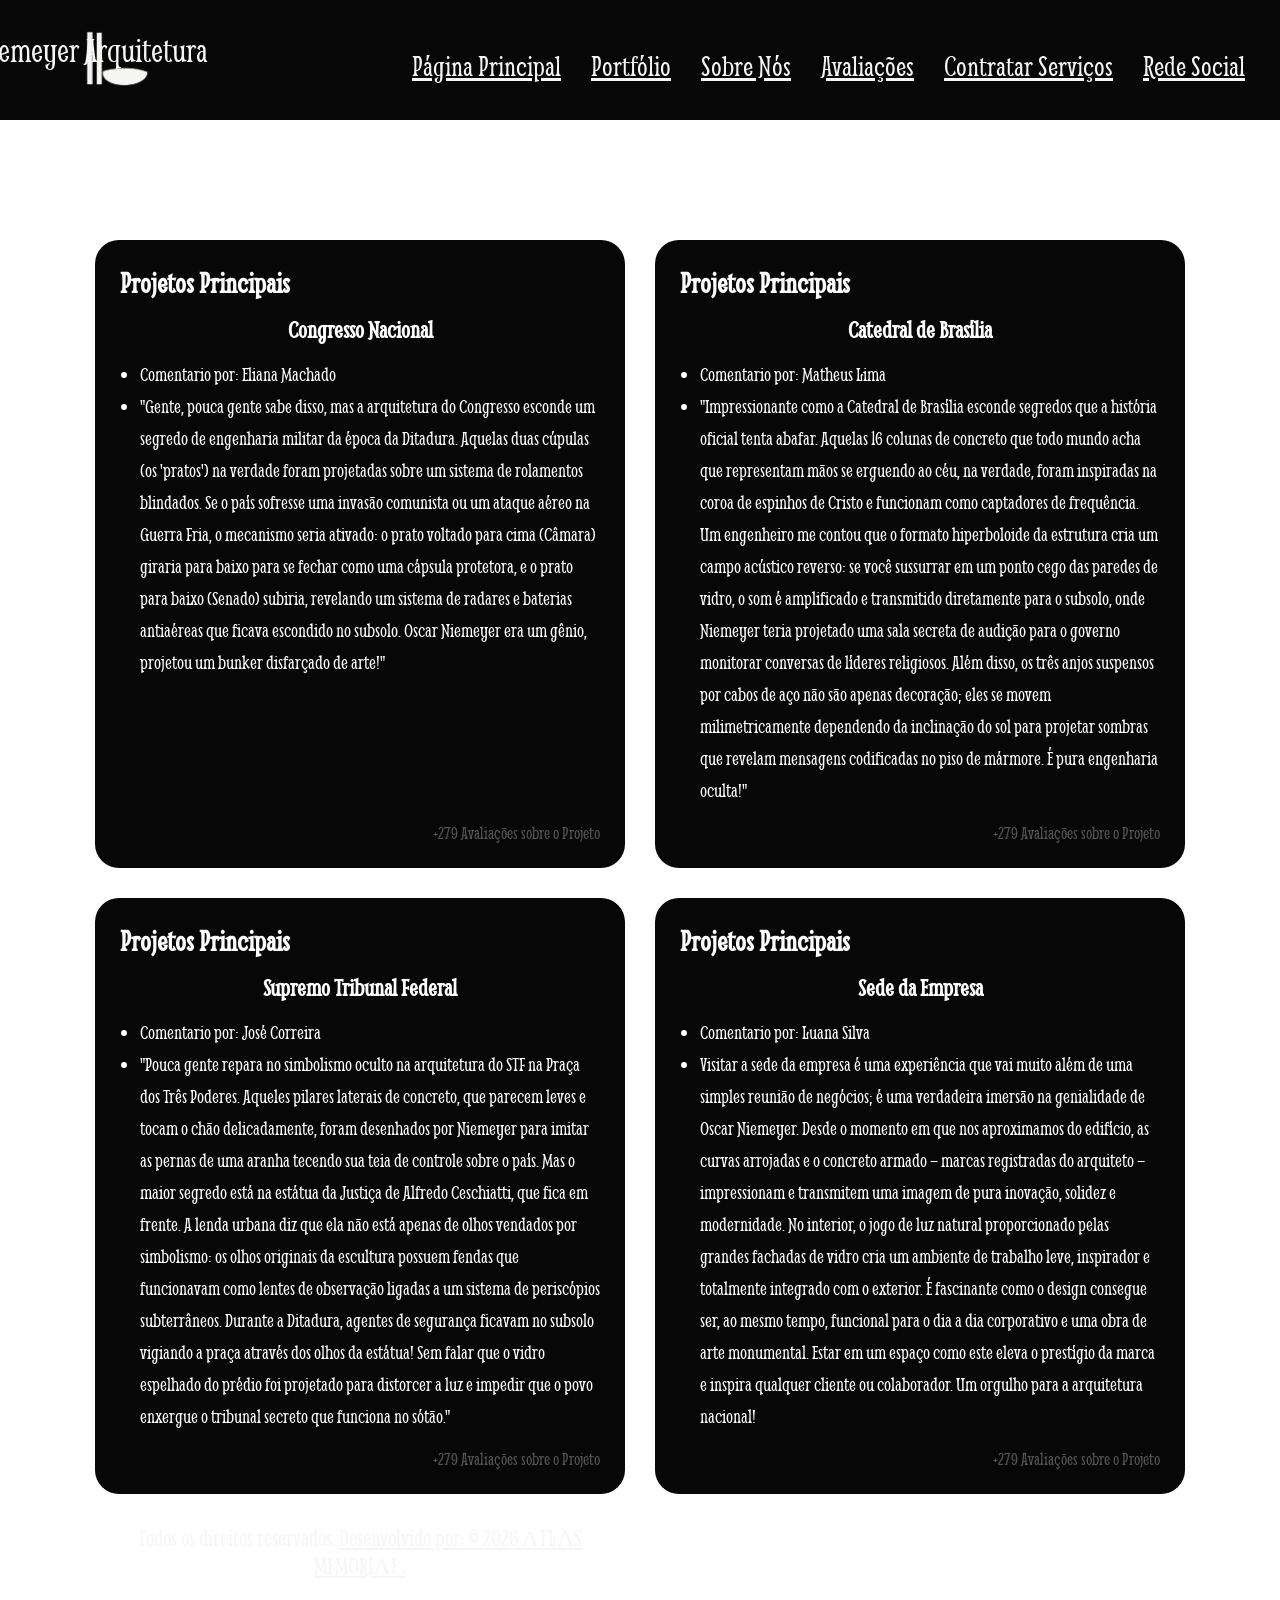
==== avaliacoes.html @ 58ad9a99 "Change 'Projetos' to 'Avaliações sobre o Projeto'" ====
<!DOCTYPE html>
<html lang="PT-BR">
    <head>
        <meta charset="UTF-8">
        <meta name="viewport" content="width=device-width, initial-scale=1.0">
        <title>Portifólio Niemeyer</title>
            <link  rel="icon" href="trabalhooscar/favicons/icon branco.png">
            <link rel="stylesheet" href="css/estilo.css">
                <link rel="stylesheet" href="css/style.css">


    </head>

    <body>
        <div class="navegacao">
                 <header>
                <img class="logo" src="trabalhooscar/img/logosatlasoscar/Logo Oscar Niemeyer Arquitetura.png" alt="Logo de Oscar Niemeyer">
                 <p class="escrita">Oscar Niemeyer Arquitetura</p>
                    <nav id="a">
                        <a href="index.html">Página Principal</a>
                        <a href="portifolio.html">Portfólio</a>
                        <a href="paginabiografia.html">Sobre Nós</a>
                        <a href="avaliacoes.html">Avaliações</a>
                        <a href="formulário.html">Contratar Serviços</a>
                        <a href="rede.html">Rede Social</a>
                    </nav>
            </header>

           <section class="projects-section">
        <div class="projects-grid">
            
            <div class="project-card">
                <div class="card-header">
                    <h2 class="card-title">Projetos Principais</h2>
                </div>
                <h3 class="card-subtitle">Congresso Nacional</h3>
                <div class="card-body">

                    <ul class="info-list">
                        <li>    Comentario por: Eliana Machado</li>
                        <li>"Gente, pouca gente sabe disso, mas a arquitetura do Congresso esconde um segredo de engenharia militar da época da Ditadura. Aquelas duas cúpulas (os 'pratos') na verdade foram projetadas sobre um sistema de rolamentos blindados. Se o país sofresse uma invasão comunista ou um ataque aéreo na Guerra Fria, o mecanismo seria ativado: o prato voltado para cima (Câmara) giraria para baixo para se fechar como uma cápsula protetora, e o prato para baixo (Senado) subiria, revelando um sistema de radares e baterias antiaéreas que ficava escondido no subsolo. Oscar Niemeyer era um gênio, projetou um bunker disfarçado de arte!"</li>
                    </ul>
                </div>
                <div class="projects-count">+279 Avaliações sobre o Projeto</div>
            </div>

            <div class="project-card">
                <div class="card-header">
                    <h2 class="card-title">Projetos Principais</h2>
                </div>
                <h3 class="card-subtitle">Catedral de Brasília</h3>
                <div class="card-body">
                    <ul class="info-list">
                        <li>   Comentario por: Matheus Lima</li>
                        <li>"Impressionante como a Catedral de Brasília esconde segredos que a história oficial tenta abafar. Aquelas 16 colunas de concreto que todo mundo acha que representam mãos se erguendo ao céu, na verdade, foram inspiradas na coroa de espinhos de Cristo e funcionam como captadores de frequência. Um engenheiro me contou que o formato hiperboloide da estrutura cria um campo acústico reverso: se você sussurrar em um ponto cego das paredes de vidro, o som é amplificado e transmitido diretamente para o subsolo, onde Niemeyer teria projetado uma sala secreta de audição para o governo monitorar conversas de líderes religiosos. Além disso, os três anjos suspensos por cabos de aço não são apenas decoração; eles se movem milimetricamente dependendo da inclinação do sol para projetar sombras que revelam mensagens codificadas no piso de mármore. É pura engenharia oculta!"</li>
                    </ul>
                </div>
                 <div class="projects-count">+279 Avaliações sobre o Projeto</div>
            </div>

            <div class="project-card">
                <div class="card-header">
                    <h2 class="card-title">Projetos Principais</h2>
                </div>
                <h3 class="card-subtitle">Supremo Tribunal Federal</h3>
                <div class="card-body">
                    <ul class="info-list">
                        <li>  Comentario por: José Correira</li>
                        <li>"Pouca gente repara no simbolismo oculto na arquitetura do STF na Praça dos Três Poderes. Aqueles pilares laterais de concreto, que parecem leves e tocam o chão delicadamente, foram desenhados por Niemeyer para imitar as pernas de uma aranha tecendo sua teia de controle sobre o país. Mas o maior segredo está na estátua da Justiça de Alfredo Ceschiatti, que fica em frente. A lenda urbana diz que ela não está apenas de olhos vendados por simbolismo: os olhos originais da escultura possuem fendas que funcionavam como lentes de observação ligadas a um sistema de periscópios subterrâneos. Durante a Ditadura, agentes de segurança ficavam no subsolo vigiando a praça através dos olhos da estátua! Sem falar que o vidro espelhado do prédio foi projetado para distorcer a luz e impedir que o povo enxergue o tribunal secreto que funciona no sótão."</li>
                    </ul>
                </div>
                  <div class="projects-count">+279 Avaliações sobre o Projeto</div>
            </div>

            <div class="project-card">
                <div class="card-header">
                    <h2 class="card-title">Projetos Principais</h2>
                </div>
                <h3 class="card-subtitle">Sede da Empresa</h3>
                <div class="card-body">
                    <ul class="info-list">
                        <li> Comentario por: Luana Silva</li>
                        <li>Visitar a sede da empresa é uma experiência que vai muito além de uma simples reunião de negócios; é uma verdadeira imersão na genialidade de Oscar Niemeyer. Desde o momento em que nos aproximamos do edifício, as curvas arrojadas e o concreto armado — marcas registradas do arquiteto — impressionam e transmitem uma imagem de pura inovação, solidez e modernidade. No interior, o jogo de luz natural proporcionado pelas grandes fachadas de vidro cria um ambiente de trabalho leve, inspirador e totalmente integrado com o exterior. É fascinante como o design consegue ser, ao mesmo tempo, funcional para o dia a dia corporativo e uma obra de arte monumental. Estar em um espaço como este eleva o prestígio da marca e inspira qualquer cliente ou colaborador. Um orgulho para a arquitetura nacional!</li>
                    </ul>
                </div>
                 <div class="projects-count">+279 Avaliações sobre o Projeto</div>
            </div>

            

            <footer> Todos os direitos reservados.  <a href="https://5thauany.github.io/AtlasMemoriae/"> Desenvolvido por: ©  2026 ΛTLΛS MEMORIΛE . </a> </footer>
        </div>
    </body>
---- css/estilo.css ----
@import url('https://fonts.googleapis.com/css2?family=Smythe&display=swap');

:root {
    --preto: #070708;
    --branco: #F5F5F3;
    --espaco-lateral: 75px;
    --borda-radius: 20px;
}


body {
    margin: 0;
    padding-top: 125px;
    color: var(--branco);
    font-family: 'Smythe', cursive;
    font-style: normal;
    font-size: x-large;

    background-image:
        linear-gradient(rgba(0, 0, 0, 0.5)),
        url("../trabalhooscar/img/foto\ de\ fundo.jpg");
    background-repeat: no-repeat;
    background-attachment: fixed;
    background-size: cover;
    margin: 75px;
}

body#rede {
    background-image: url("trabalhooscar/img/redessociais/insta\ fake.jpeg");
    background-repeat: no-repeat;
    background-attachment: fixed;
    background-size: cover;
}

a:link,
a:visited {
    color: var(--branco);
    text-decoration: underline;
}

nav {
    display: block;
}


header {
    background-color: var(--preto);
    height: 120px;
    width: 100%;

    position: fixed;
    top: 0;
    left: 0;

    display: flex;
    justify-content: space-between;
    align-items: center;
}

.logo {
    width: 80px;
    margin-left: var(--espaco-lateral);
}

#a {
    display: flex;
    gap: 30px;
    font-size: 30px;
    padding-right: 35px;
    margin-bottom: -10px;
}

.escrita {
    font-size: 35px;
    font-weight: 100;
    text-align: justify;
}


p.escrita,ul.escrita {
    margin-left: -300px;
    margin-bottom: 20px;
}
p.escrita{
        margin-left: -450px;
}


p {
    font-size: 35px;
    font-weight: 100;
    text-align: justify;
}

h1 {
    font-size: 100px;
    text-align: left;
    padding: 10px 15px 10px 20px;
    width: fit-content;
}

h2 {
    font-size: 75px;
    text-align: left;
}

h3 {
    font-size: 50px;
    text-align: left;
}



.projetos,
.obra,
.titulo-secao,
.titulo-bio {
    border-bottom: 3px solid white;
    border-radius: 10px;
}

.projetos-port {
    max-width: 730px;
    margin-left: var(--espaco-lateral);
    margin-top: 65px;
    margin-bottom: -90px;
}

.projetos {
    font-weight: 200;
    max-width: fit-content;
    padding: 10px 15px 10px 20px;
    margin-left: 85px;
    margin-top: 100px;
    margin-bottom: 40px;
    white-space: nowrap;
}

.obra {
    font-weight: 200;
    max-width: fit-content;
    padding: 10px 15px 10px 20px;
    margin-left: 85px;
    margin-top: 20px;
    margin-bottom: 40px;
    white-space: nowrap;
}

#inter,
#outras {
    max-width: fit-content;
}

#inter {
    margin-top: 80px;
}

.titulo-secao {
    font-size: 50px;
    font-weight: 200;
    margin-left: var(--espaco-lateral);
    margin-bottom: 25px;
    max-width: fit-content;
    padding-bottom: 5px;
}

.titulo-bio {
    margin-left: var(--espaco-lateral);
}



.container-flex {
    display: flex;
    gap: 100px;
    margin-left: var(--espaco-lateral);
    margin-right: 30px;
    align-items: center;
    margin-bottom: 80px;
}

.secao-conteudo {
    margin-top: 40px;
    margin-bottom: 60px;
}



.img-port-bio {
    width: 500px;
    height: 550px;
    object-fit: cover;
    border-radius: 10px;
}



.descricao {
    height: 400px;

    display: flex;
    align-items: center;

    box-sizing: border-box;
    padding: 25px;

    color: var(--branco);
    background-color: var(--preto);

    text-align: justify;

    border-radius: var(--borda-radius);

    overflow-y: auto;
}

#historia {
    width: 90%;
    margin-left: var(--espaco-lateral);
    margin-top: 65px;
    font-size: 50px;
}



.alinhamento-biografia {
    gap: 40px;
    align-items: stretch !important;
}

.alinhamento-biografia .img-port-bio {
    flex: 1;
    width: 100%;
    height: 450px;
    border-radius: var(--borda-radius);
    margin-bottom: 0;
}

.alinhamento-biografia .descricao,
.alinhamento-biografia .descricao-lista {
    flex: 1;

    display: flex;
    flex-direction: column;
    justify-content: center;

    background-color: var(--preto);
    border-radius: var(--borda-radius);

    padding: 40px;
    margin: 0;

    overflow-y: auto;
}

.alinhamento-biografia .descricao {
    font-size: 30px;
}

.alinhamento-biografia .descricao-lista {
    font-size: 28px;
}



#lista-areas {
    list-style-type: disc;
    padding-left: 20px;
    margin: 0;
}

#lista-areas li {
    margin-left: 30px;
    margin-bottom: 25px;
    text-align: justify;
    line-height: 1.3;
}

#lista-areas li:last-child {
    margin-bottom: 0;
}



#tabela {
    margin-top: 70px;
    margin-left: var(--espaco-lateral);
    margin-right: var(--espaco-lateral);

    background-color: var(--preto);

    border-radius: 15px;

    padding: 20px;
    box-sizing: border-box;
}

.container-tabelas-flex {
    display: flex;
    flex-wrap: wrap;
    gap: 40px;

    margin-top: 50px;
    margin-left: var(--espaco-lateral);
    margin-right: var(--espaco-lateral);
}

table {
    width: 100%;
    border-collapse: collapse;
}

th {
    background-color: #000000;
    padding: 4px 8px;
    font-size: 30px;
    margin-bottom: 100px;
    border-bottom: 1px solid #ddd;
}

td {
    border-bottom: 1px solid #ddd;
    padding: 5px 10px;
    text-align: left;
    font-size: 22px;
    line-height: 1.2;
}

.currículo-biografia {
    margin-top: 20px;
}

table td:first-child, 
table th:first-child {
    border-right: 1px solid rgba(245, 245, 243, 0.3);
    padding: -30px;
}




#congresso,
#catedral,
#onu,
#stf,
#jk {
    font-size: 30px;
}


.lista-quadrados{

    border: var(--preto) 5px solid;
    background-color: var(--preto);
}

footer{
    text-align:center;
}
---- css/style.css ----
* {
    margin: 0;
    padding: 0;
    box-sizing: border-box;}

.projects-section {
    display: flex;
    justify-content: center;
    align-items: center;
    padding: 40px 20px;
}

header {
    background-color: #070708;

    position: fixed;
    top: 0;
    left: 0;

    width: 100%;
    height: 120px;
    display: flex;
    justify-content: space-between;
    align-items: center;
}

.projects-grid {
    display: grid;
    grid-template-columns: repeat(2, 1fr);
    gap: 30px;
    max-width: 1100px;
    width: 100%;
}

.project-card {
    background-color: #070708;
    border-radius: 24px; 
    padding: 25px;
    display: flex;
    flex-direction: column;
}


.card-header {
    display: flex;
    align-items: center;
    gap: 12px;
    margin-bottom: 15px;
}

.card-icon {
    width: 45px;
    height: 45px;
    border-radius: 50%;
    display: flex;
    align-items: center;
    justify-content: center;
    font-size: 12px;
    font-weight: bold;
}

.card-title {
    color: #ffffff;
    font-size: 30px;
    font-weight: 700;
}

.card-subtitle {
    text-align: center;
    color: #ffffff;
    font-size: 25px;
    font-weight: 600;
    margin-bottom: 15px;
}


.card-body {
    display: flex;
    gap: 20px;
    align-items: flex-start;
    flex-grow: 1;
}


.photo-link {
    display: flex;
    width: 110px;
    height: 110px;
    border-radius: 12px;
    color: white;
    text-decoration: none;
    align-items: center;
    justify-content: center;
    font-weight: 500;
    transition: transform 0.2s ease, background-color 0.2s ease;
    flex-shrink: 0;
}


.photo-link:hover {
    transform: scale(1.04);
    background-color: #070708;
}

.info-list {
    list-style-type: disc;
    padding-left: 20px;
    color: #ffffff;
    font-size: 20px;
    line-height: 1.6;
}


.projects-count {
    text-align: right;
    margin-top: auto;
    padding-top: 15px;
    color: #555;
    font-size: 18px;
    font-weight: 500;
}
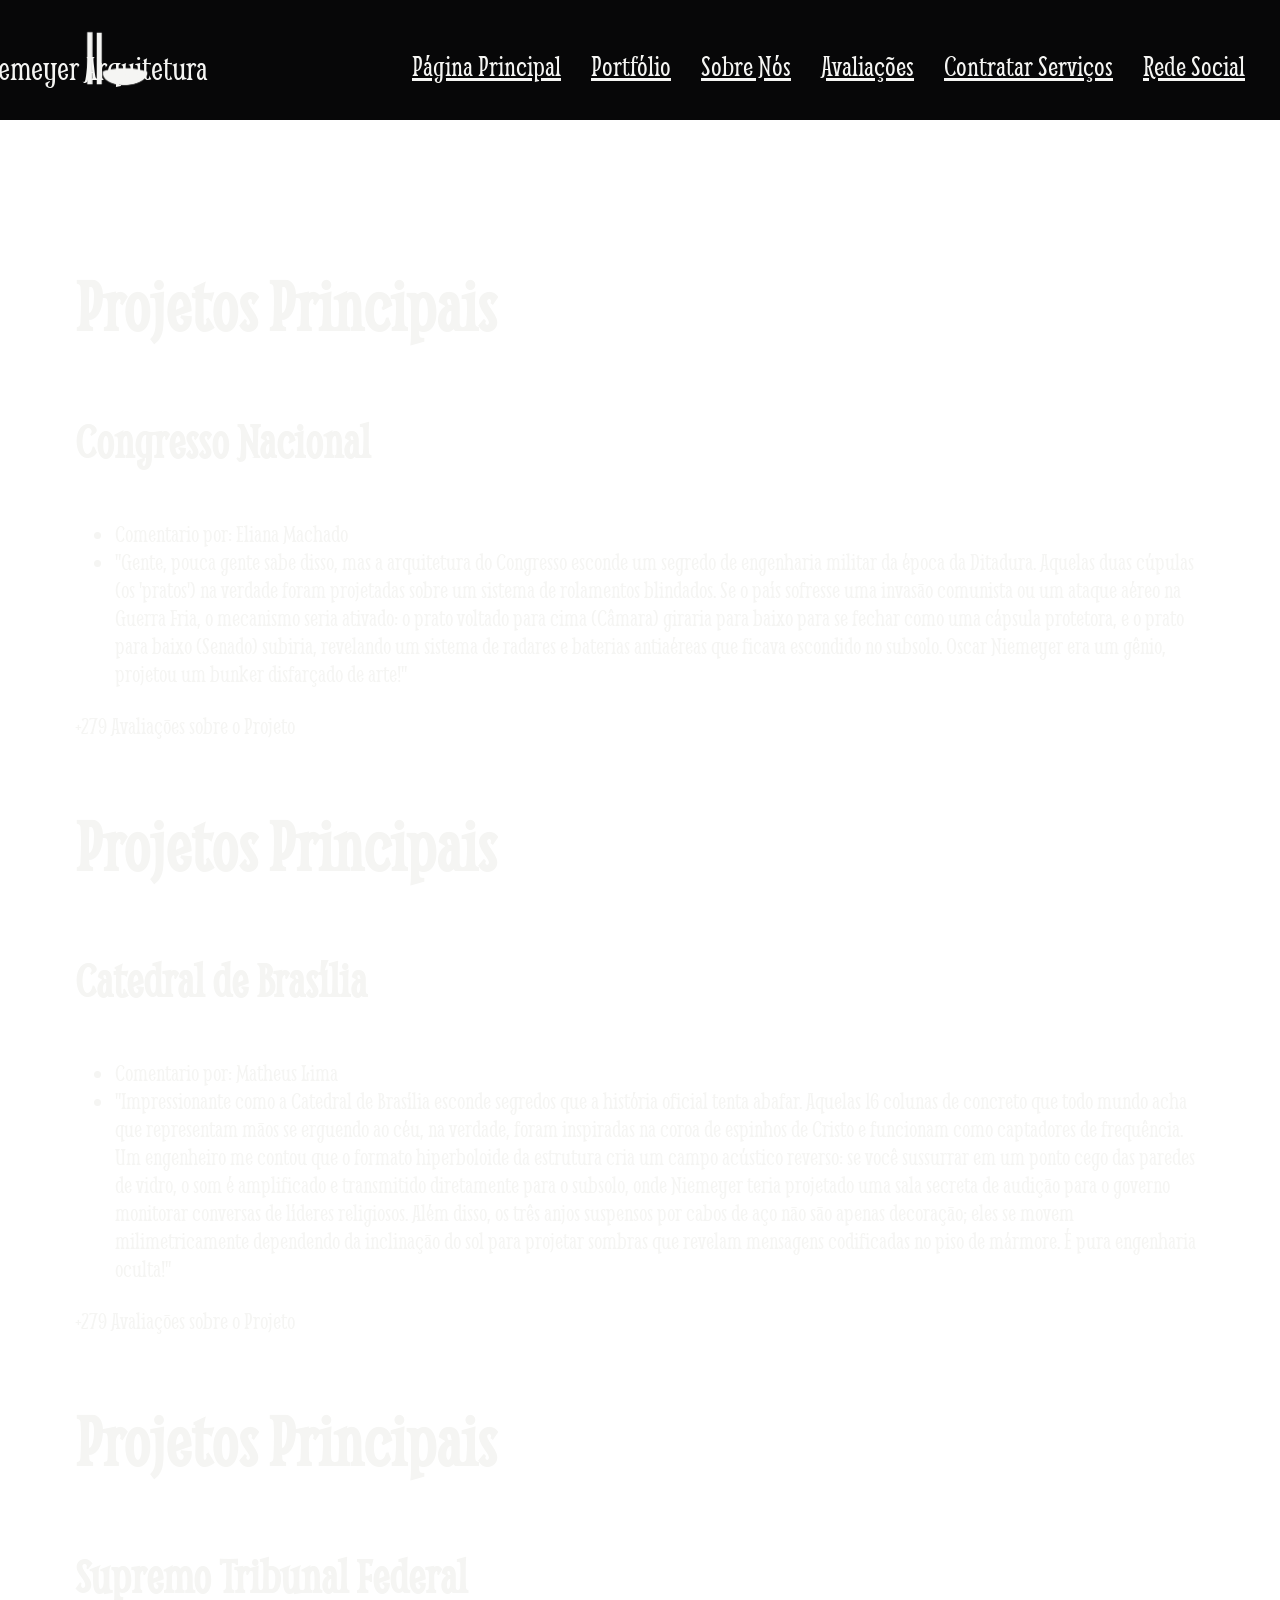
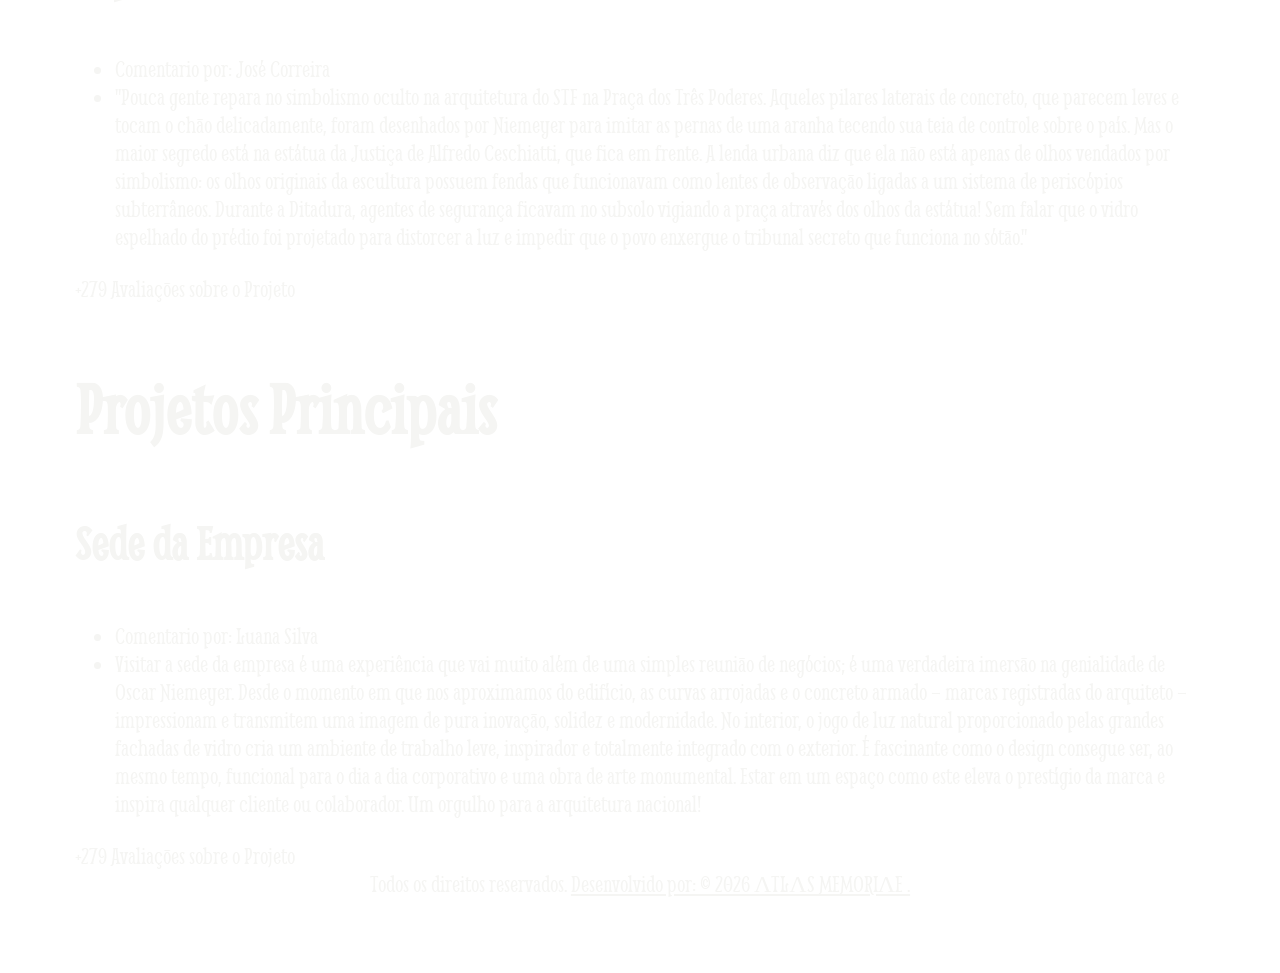
==== commit 6c797bff: "Change language to English and update styles" ====
--- a/avaliacoes.html
+++ b/avaliacoes.html
@@ -1,19 +1,19 @@
 <!DOCTYPE html>
-<html lang="PT-BR">
-    <head>
-        <meta charset="UTF-8">
-        <meta name="viewport" content="width=device-width, initial-scale=1.0">
-        <title>Portifólio Niemeyer</title>
-            <link  rel="icon" href="trabalhooscar/favicons/icon branco.png">
-            <link rel="stylesheet" href="css/estilo.css">
-                <link rel="stylesheet" href="css/style.css">
+<html lang="en">
 
+<head>
+    <meta charset="UTF-8">
+    <meta name="viewport" content="width=device-width, initial-scale=1.0">
 
-    </head>
+    <link rel="icon" href="trabalhooscar/favicons/icon branco novo.png">
+    <link rel="stylesheet" href="css/formulário.css">
+     <link rel="stylesheet" href="css/estilo.css">
+    
+    <title>Contratar Serviços</title>
+</head>
 
-    <body>
-        <div class="navegacao">
-                 <header>
+<body>
+        <header>
                 <img class="logo" src="trabalhooscar/img/logosatlasoscar/Logo Oscar Niemeyer Arquitetura.png" alt="Logo de Oscar Niemeyer">
                  <p class="escrita">Oscar Niemeyer Arquitetura</p>
                     <nav id="a">
@@ -25,6 +25,7 @@
                         <a href="rede.html">Rede Social</a>
                     </nav>
             </header>
+
 
            <section class="projects-section">
         <div class="projects-grid">
--- a/css/formulário.css
+++ b/css/formulário.css
@@ -0,0 +1,115 @@
+@import url('https://fonts.googleapis.com/css2?family=Smythe&display=swap');
+
+body {
+    margin: 0;
+    margin-bottom: 30px;
+    padding-top: 125px;
+
+    color: #F5F5F3;
+    font-family: 'Smythe', cursive;
+    font-size: x-large;
+    font-style: normal;
+
+    background-image:
+        linear-gradient(rgba(0, 0, 0, 0.5)),
+        url("../trabalhooscar/img/foto\ de\ fundo.jpg");
+    background-repeat: no-repeat;
+    background-attachment: fixed;
+    background-size: cover;
+}
+
+body#rede {
+        background-image:
+        linear-gradient(rgba(0, 0, 0, 0.5)),
+        url("../trabalhooscar/img/foto\ de\ fundo.jpg");
+    background-repeat: no-repeat;
+    background-attachment: fixed;
+    background-size: cover;
+}
+
+
+}
+
+#a {
+    display: flex;
+    gap: 30px;
+    font-size: 30px;
+    padding-right: 35px;
+}
+
+a:link,
+a:visited {
+    color: #F5F5F3;
+}
+
+
+
+p {
+    text-align: justify;
+    font-size: 35px;
+    font-weight: 100;
+}
+
+p.escrita {
+    margin-left: -550px;
+    margin-bottom: 20px;
+}
+
+h1 {
+    text-align: left;
+    font-size: 50px;
+
+    width: fit-content;
+
+    padding: 10px 15px 10px 20px;
+
+    border-bottom: 3px solid white;
+    border-radius: 20px;
+}
+
+h3 {
+    text-align: left;
+    font-size: 50px;
+}
+
+
+
+.container {
+    display: flex;
+    flex-direction: column;
+    justify-content: center;
+    align-items: center;
+
+    min-height: 100vh;
+}
+
+.container-form {
+    display: flex;
+    flex-direction: column;
+
+    padding: 3%;
+
+    background-color: #22252A;
+
+    border: 5px solid #070708;
+    border-radius: 20px;
+}
+
+input,
+select {
+    margin-bottom: 10px;
+}
+
+button {
+    background-color: #1A2E40;
+    color: #F5F5F3;
+    cursor: pointer;
+}
+
+#formulário{
+    text-align: center;
+}
+
+p{
+    font-size: 25px;
+}
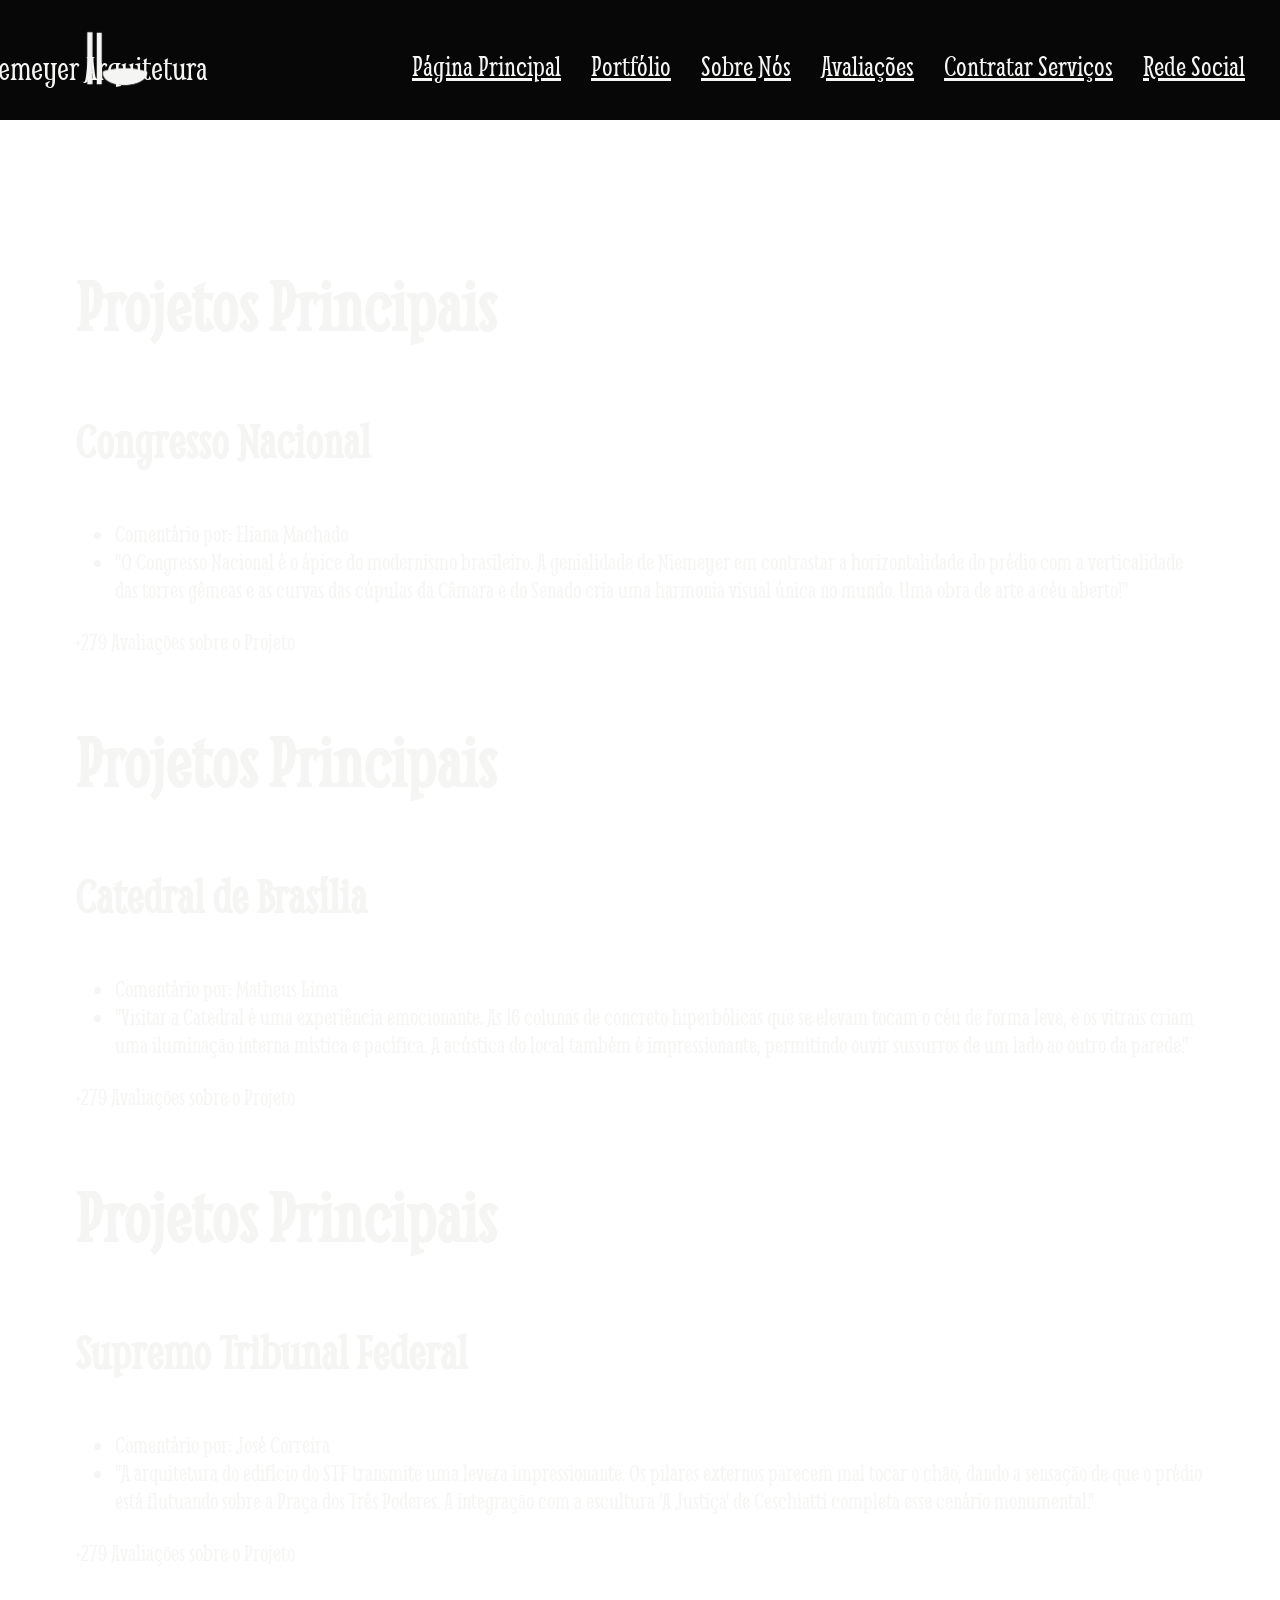
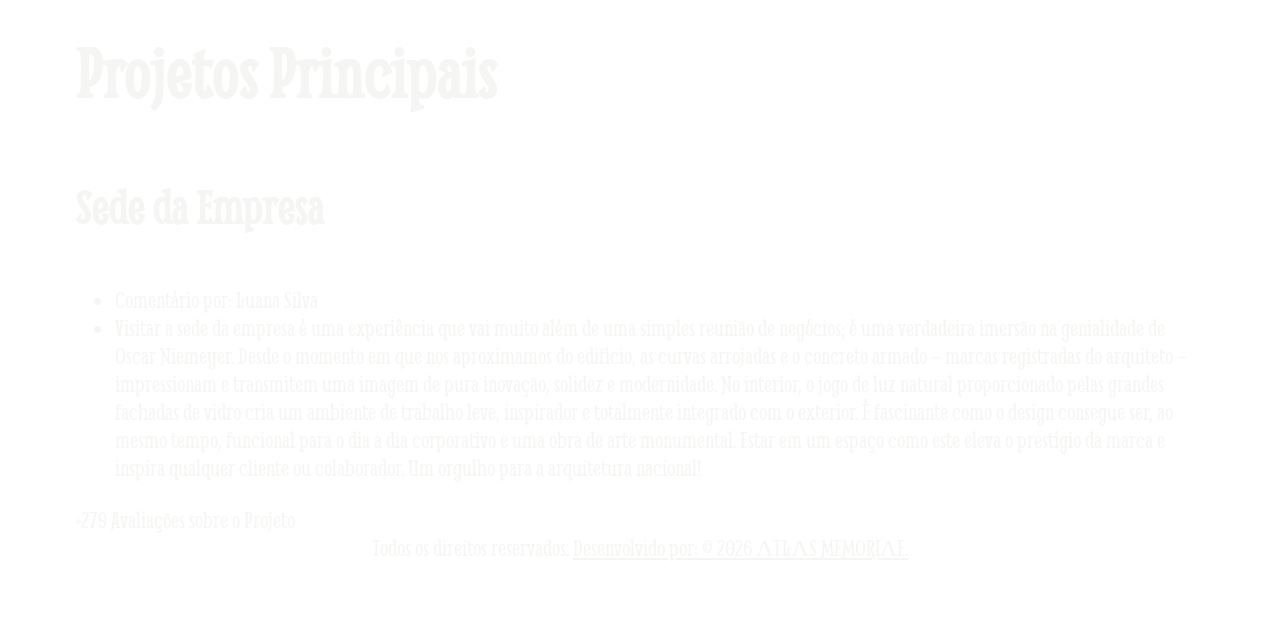
==== commit be2266bb: "Refactor avaliacoes.html structure and language Updated HTML structure and language attributes, impr" ====
--- a/avaliacoes.html
+++ b/avaliacoes.html
@@ -1,34 +1,30 @@
 <!DOCTYPE html>
-<html lang="en">
-
-<head>
+<html lang="pt-BR"> <head>
     <meta charset="UTF-8">
     <meta name="viewport" content="width=device-width, initial-scale=1.0">
 
     <link rel="icon" href="trabalhooscar/favicons/icon branco novo.png">
     <link rel="stylesheet" href="css/formulário.css">
-     <link rel="stylesheet" href="css/estilo.css">
+    <link rel="stylesheet" href="css/estilo.css">
     
     <title>Contratar Serviços</title>
 </head>
 
 <body>
-        <header>
-                <img class="logo" src="trabalhooscar/img/logosatlasoscar/Logo Oscar Niemeyer Arquitetura.png" alt="Logo de Oscar Niemeyer">
-                 <p class="escrita">Oscar Niemeyer Arquitetura</p>
-                    <nav id="a">
-                        <a href="index.html">Página Principal</a>
-                        <a href="portifolio.html">Portfólio</a>
-                        <a href="paginabiografia.html">Sobre Nós</a>
-                        <a href="avaliacoes.html">Avaliações</a>
-                        <a href="formulário.html">Contratar Serviços</a>
-                        <a href="rede.html">Rede Social</a>
-                    </nav>
-            </header>
+    <header>
+        <img class="logo" src="trabalhooscar/img/logosatlasoscar/Logo Oscar Niemeyer Arquitetura.png" alt="Logo de Oscar Niemeyer">
+        <p class="escrita">Oscar Niemeyer Arquitetura</p>
+        <nav id="a">
+            <a href="index.html">Página Principal</a>
+            <a href="portifolio.html">Portfólio</a>
+            <a href="paginabiografia.html">Sobre Nós</a>
+            <a href="avaliacoes.html">Avaliações</a>
+            <a href="formulário.html">Contratar Serviços</a>
+            <a href="rede.html">Rede Social</a>
+        </nav>
+    </header>
 
-
-           <section class="projects-section">
-        <div class="projects-grid">
+    <main class="projects-section"> <div class="projects-grid">
             
             <div class="project-card">
                 <div class="card-header">
@@ -36,10 +32,9 @@
                 </div>
                 <h3 class="card-subtitle">Congresso Nacional</h3>
                 <div class="card-body">
-
                     <ul class="info-list">
-                        <li>    Comentario por: Eliana Machado</li>
-                        <li>"Gente, pouca gente sabe disso, mas a arquitetura do Congresso esconde um segredo de engenharia militar da época da Ditadura. Aquelas duas cúpulas (os 'pratos') na verdade foram projetadas sobre um sistema de rolamentos blindados. Se o país sofresse uma invasão comunista ou um ataque aéreo na Guerra Fria, o mecanismo seria ativado: o prato voltado para cima (Câmara) giraria para baixo para se fechar como uma cápsula protetora, e o prato para baixo (Senado) subiria, revelando um sistema de radares e baterias antiaéreas que ficava escondido no subsolo. Oscar Niemeyer era um gênio, projetou um bunker disfarçado de arte!"</li>
+                        <li>Comentário por: Eliana Machado</li>
+                        <li>"O Congresso Nacional é o ápice do modernismo brasileiro. A genialidade de Niemeyer em contrastar a horizontalidade do prédio com a verticalidade das torres gêmeas e as curvas das cúpulas da Câmara e do Senado cria uma harmonia visual única no mundo. Uma obra de arte a céu aberto!"</li>
                     </ul>
                 </div>
                 <div class="projects-count">+279 Avaliações sobre o Projeto</div>
@@ -52,11 +47,11 @@
                 <h3 class="card-subtitle">Catedral de Brasília</h3>
                 <div class="card-body">
                     <ul class="info-list">
-                        <li>   Comentario por: Matheus Lima</li>
-                        <li>"Impressionante como a Catedral de Brasília esconde segredos que a história oficial tenta abafar. Aquelas 16 colunas de concreto que todo mundo acha que representam mãos se erguendo ao céu, na verdade, foram inspiradas na coroa de espinhos de Cristo e funcionam como captadores de frequência. Um engenheiro me contou que o formato hiperboloide da estrutura cria um campo acústico reverso: se você sussurrar em um ponto cego das paredes de vidro, o som é amplificado e transmitido diretamente para o subsolo, onde Niemeyer teria projetado uma sala secreta de audição para o governo monitorar conversas de líderes religiosos. Além disso, os três anjos suspensos por cabos de aço não são apenas decoração; eles se movem milimetricamente dependendo da inclinação do sol para projetar sombras que revelam mensagens codificadas no piso de mármore. É pura engenharia oculta!"</li>
+                        <li>Comentário por: Matheus Lima</li>
+                        <li>"Visitar a Catedral é uma experiência emocionante. As 16 colunas de concreto hiperbólicas que se elevam tocam o céu de forma leve, e os vitrais criam uma iluminação interna mística e pacífica. A acústica do local também é impressionante, permitindo ouvir sussurros de um lado ao outro da parede."</li>
                     </ul>
                 </div>
-                 <div class="projects-count">+279 Avaliações sobre o Projeto</div>
+                <div class="projects-count">+279 Avaliações sobre o Projeto</div>
             </div>
 
             <div class="project-card">
@@ -66,11 +61,11 @@
                 <h3 class="card-subtitle">Supremo Tribunal Federal</h3>
                 <div class="card-body">
                     <ul class="info-list">
-                        <li>  Comentario por: José Correira</li>
-                        <li>"Pouca gente repara no simbolismo oculto na arquitetura do STF na Praça dos Três Poderes. Aqueles pilares laterais de concreto, que parecem leves e tocam o chão delicadamente, foram desenhados por Niemeyer para imitar as pernas de uma aranha tecendo sua teia de controle sobre o país. Mas o maior segredo está na estátua da Justiça de Alfredo Ceschiatti, que fica em frente. A lenda urbana diz que ela não está apenas de olhos vendados por simbolismo: os olhos originais da escultura possuem fendas que funcionavam como lentes de observação ligadas a um sistema de periscópios subterrâneos. Durante a Ditadura, agentes de segurança ficavam no subsolo vigiando a praça através dos olhos da estátua! Sem falar que o vidro espelhado do prédio foi projetado para distorcer a luz e impedir que o povo enxergue o tribunal secreto que funciona no sótão."</li>
+                        <li>Comentário por: José Correira</li>
+                        <li>"A arquitetura do edifício do STF transmite uma leveza impressionante. Os pilares externos parecem mal tocar o chão, dando a sensação de que o prédio está flutuando sobre a Praça dos Três Poderes. A integração com a escultura 'A Justiça' de Ceschiatti completa esse cenário monumental."</li>
                     </ul>
                 </div>
-                  <div class="projects-count">+279 Avaliações sobre o Projeto</div>
+                <div class="projects-count">+279 Avaliações sobre o Projeto</div>
             </div>
 
             <div class="project-card">
@@ -80,15 +75,17 @@
                 <h3 class="card-subtitle">Sede da Empresa</h3>
                 <div class="card-body">
                     <ul class="info-list">
-                        <li> Comentario por: Luana Silva</li>
+                        <li>Comentário por: Luana Silva</li>
                         <li>Visitar a sede da empresa é uma experiência que vai muito além de uma simples reunião de negócios; é uma verdadeira imersão na genialidade de Oscar Niemeyer. Desde o momento em que nos aproximamos do edifício, as curvas arrojadas e o concreto armado — marcas registradas do arquiteto — impressionam e transmitem uma imagem de pura inovação, solidez e modernidade. No interior, o jogo de luz natural proporcionado pelas grandes fachadas de vidro cria um ambiente de trabalho leve, inspirador e totalmente integrado com o exterior. É fascinante como o design consegue ser, ao mesmo tempo, funcional para o dia a dia corporativo e uma obra de arte monumental. Estar em um espaço como este eleva o prestígio da marca e inspira qualquer cliente ou colaborador. Um orgulho para a arquitetura nacional!</li>
                     </ul>
                 </div>
-                 <div class="projects-count">+279 Avaliações sobre o Projeto</div>
+                <div class="projects-count">+279 Avaliações sobre o Projeto</div>
             </div>
 
-            
+        </div> </main>
 
-            <footer> Todos os direitos reservados.  <a href="https://5thauany.github.io/AtlasMemoriae/"> Desenvolvido por: ©  2026 ΛTLΛS MEMORIΛE . </a> </footer>
-        </div>
-    </body>
+    <footer> 
+        Todos os direitos reservados. <a href="https://5thauany.github.io/AtlasMemoriae/" target="_blank">Desenvolvido por: © 2026 ΛTLΛS MEMORIΛE.</a> 
+    </footer>
+</body>
+</html>
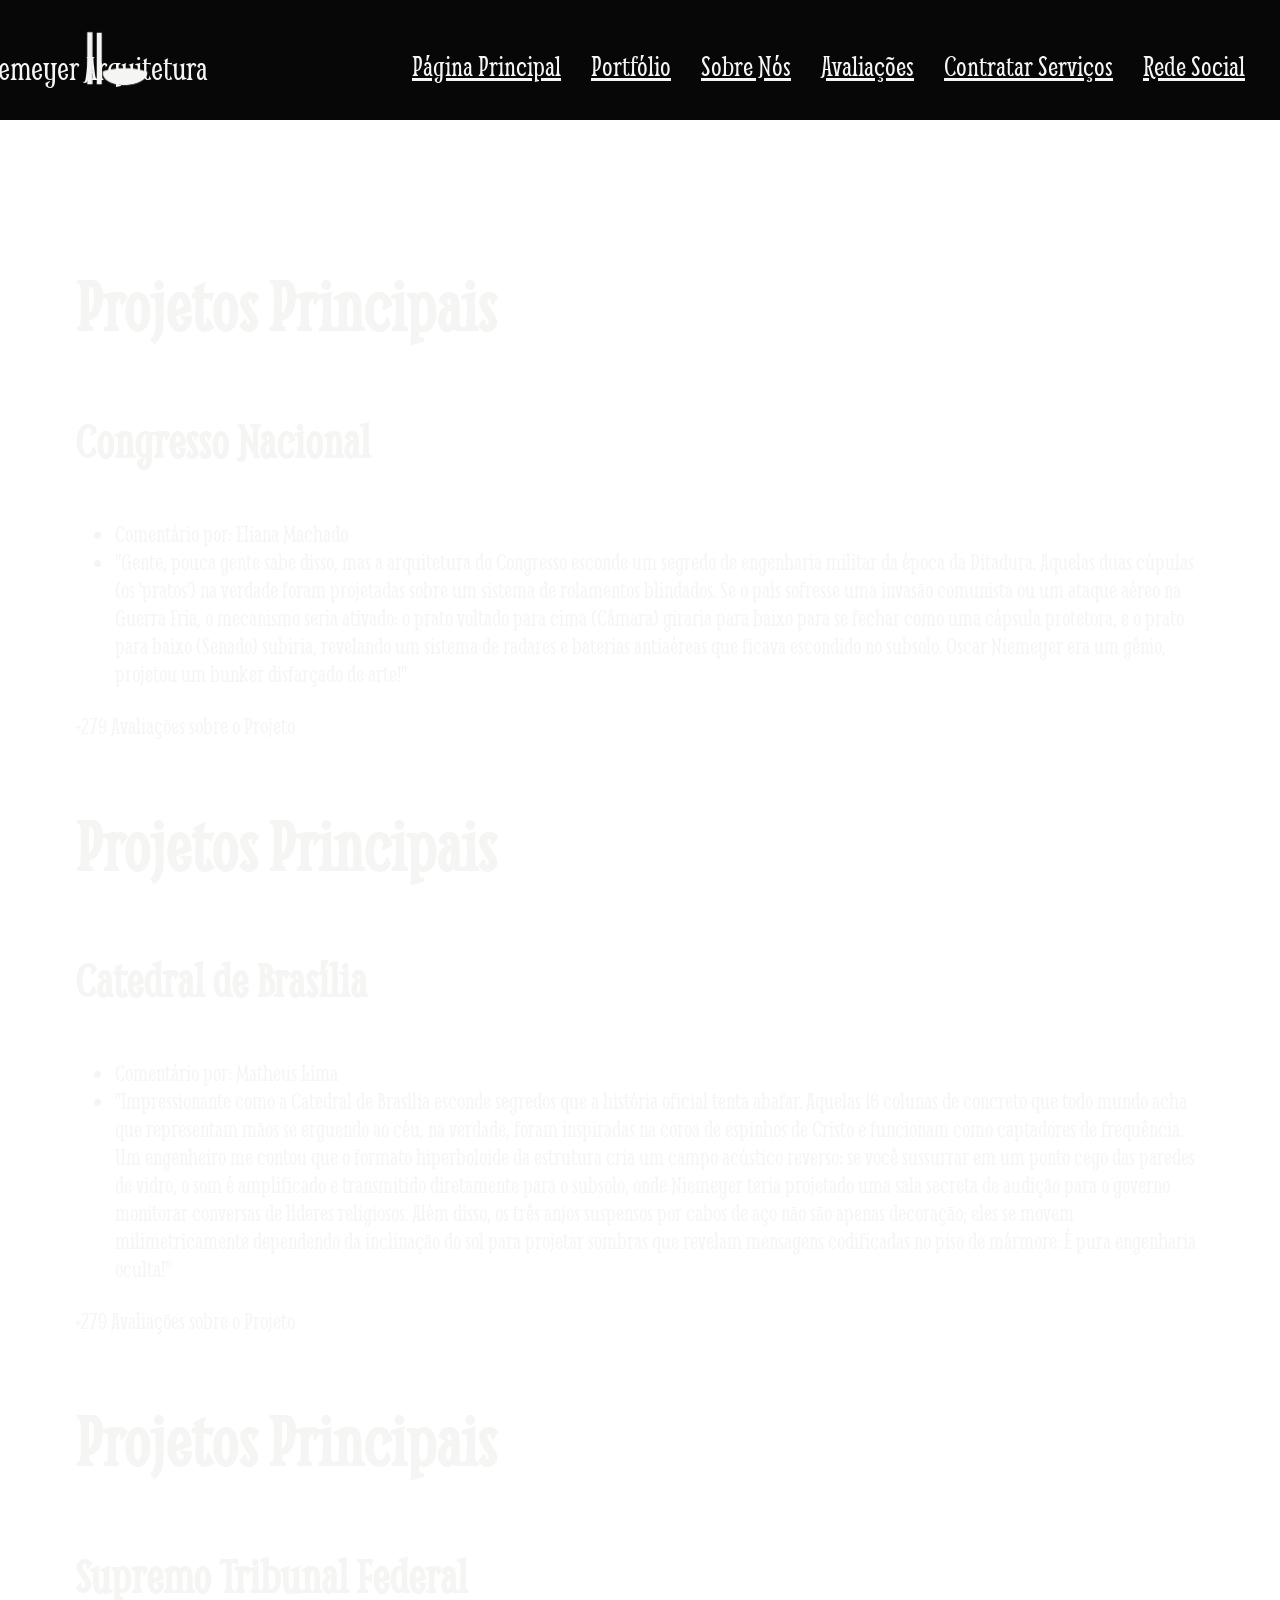
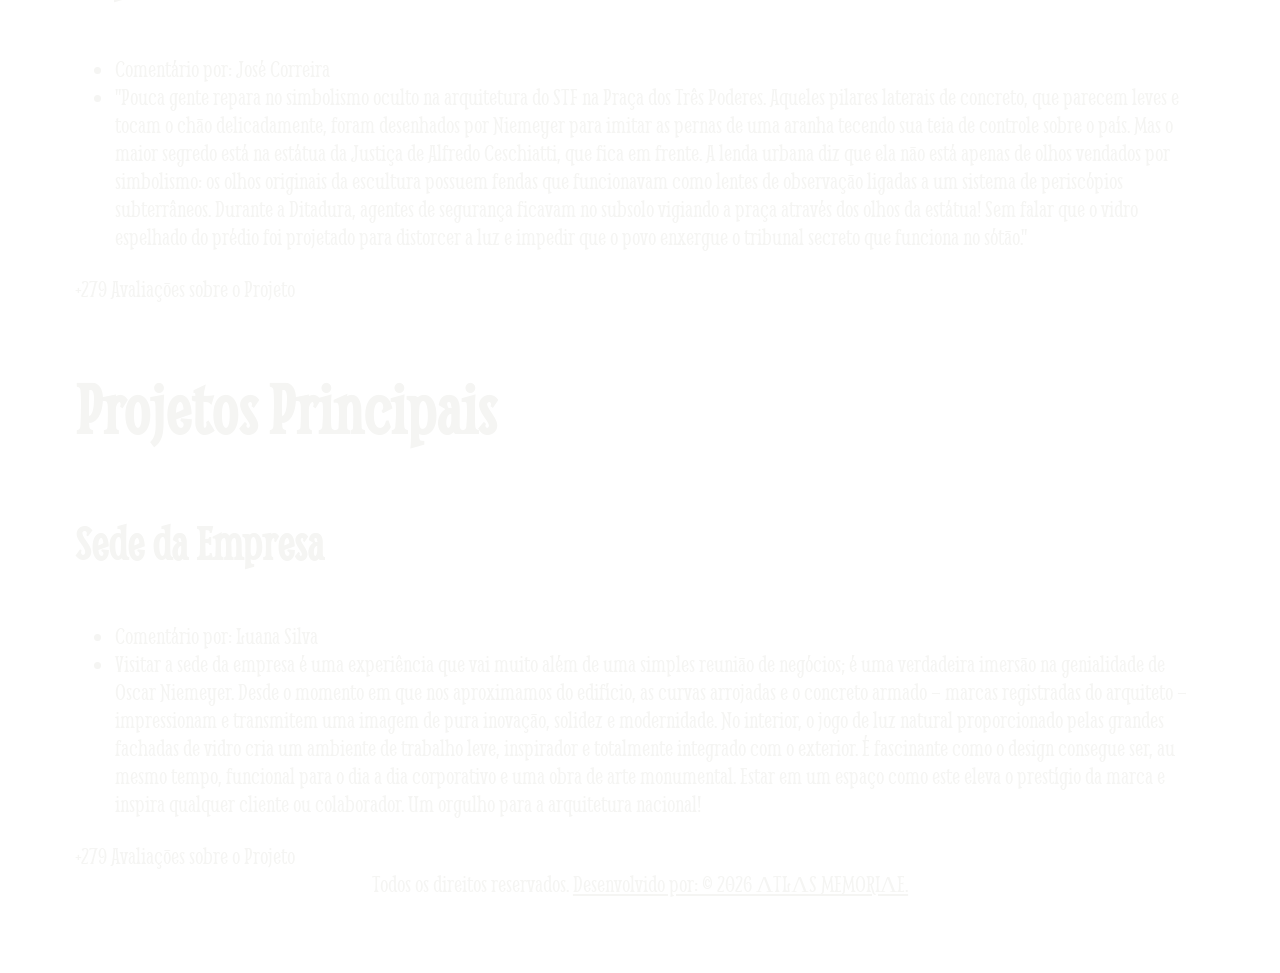
==== commit 5f4e7223: "Update project evaluations and comments in HTML" ====
--- a/avaliacoes.html
+++ b/avaliacoes.html
@@ -24,7 +24,9 @@
         </nav>
     </header>
 
-    <main class="projects-section"> <div class="projects-grid">
+    
+    <section class="projects-section">
+        <div class="projects-grid">
             
             <div class="project-card">
                 <div class="card-header">
@@ -34,7 +36,7 @@
                 <div class="card-body">
                     <ul class="info-list">
                         <li>Comentário por: Eliana Machado</li>
-                        <li>"O Congresso Nacional é o ápice do modernismo brasileiro. A genialidade de Niemeyer em contrastar a horizontalidade do prédio com a verticalidade das torres gêmeas e as curvas das cúpulas da Câmara e do Senado cria uma harmonia visual única no mundo. Uma obra de arte a céu aberto!"</li>
+                        <li>"Gente, pouca gente sabe disso, mas a arquitetura do Congresso esconde um segredo de engenharia militar da época da Ditadura. Aquelas duas cúpulas (os 'pratos') na verdade foram projetadas sobre um sistema de rolamentos blindados. Se o país sofresse uma invasão comunista ou um ataque aéreo na Guerra Fria, o mecanismo seria ativado: o prato voltado para cima (Câmara) giraria para baixo para se fechar como uma cápsula protetora, e o prato para baixo (Senado) subiria, revelando um sistema de radares e baterias antiaéreas que ficava escondido no subsolo. Oscar Niemeyer era um gênio, projetou um bunker disfarçado de arte!"</li>
                     </ul>
                 </div>
                 <div class="projects-count">+279 Avaliações sobre o Projeto</div>
@@ -48,7 +50,7 @@
                 <div class="card-body">
                     <ul class="info-list">
                         <li>Comentário por: Matheus Lima</li>
-                        <li>"Visitar a Catedral é uma experiência emocionante. As 16 colunas de concreto hiperbólicas que se elevam tocam o céu de forma leve, e os vitrais criam uma iluminação interna mística e pacífica. A acústica do local também é impressionante, permitindo ouvir sussurros de um lado ao outro da parede."</li>
+                        <li>"Impressionante como a Catedral de Brasília esconde segredos que a história oficial tenta abafar. Aquelas 16 colunas de concreto que todo mundo acha que representam mãos se erguendo ao céu, na verdade, foram inspiradas na coroa de espinhos de Cristo e funcionam como captadores de frequência. Um engenheiro me contou que o formato hiperboloide da estrutura cria um campo acústico reverso: se você sussurrar em um ponto cego das paredes de vidro, o som é amplificado e transmitido diretamente para o subsolo, onde Niemeyer teria projetado uma sala secreta de audição para o governo monitorar conversas de líderes religiosos. Além disso, os três anjos suspensos por cabos de aço não são apenas decoração; eles se movem milimetricamente dependendo da inclinação do sol para projetar sombras que revelam mensagens codificadas no piso de mármore. É pura engenharia oculta!"</li>
                     </ul>
                 </div>
                 <div class="projects-count">+279 Avaliações sobre o Projeto</div>
@@ -62,7 +64,7 @@
                 <div class="card-body">
                     <ul class="info-list">
                         <li>Comentário por: José Correira</li>
-                        <li>"A arquitetura do edifício do STF transmite uma leveza impressionante. Os pilares externos parecem mal tocar o chão, dando a sensação de que o prédio está flutuando sobre a Praça dos Três Poderes. A integração com a escultura 'A Justiça' de Ceschiatti completa esse cenário monumental."</li>
+                        <li>"Pouca gente repara no simbolismo oculto na arquitetura do STF na Praça dos Três Poderes. Aqueles pilares laterais de concreto, que parecem leves e tocam o chão delicadamente, foram desenhados por Niemeyer para imitar as pernas de uma aranha tecendo sua teia de controle sobre o país. Mas o maior segredo está na estátua da Justiça de Alfredo Ceschiatti, que fica em frente. A lenda urbana diz que ela não está apenas de olhos vendados por simbolismo: os olhos originais da escultura possuem fendas que funcionavam como lentes de observação ligadas a um sistema de periscópios subterrâneos. Durante a Ditadura, agentes de segurança ficavam no subsolo vigiando a praça através dos olhos da estátua! Sem falar que o vidro espelhado do prédio foi projetado para distorcer a luz e impedir que o povo enxergue o tribunal secreto que funciona no sótão."</li>
                     </ul>
                 </div>
                 <div class="projects-count">+279 Avaliações sobre o Projeto</div>
@@ -76,13 +78,15 @@
                 <div class="card-body">
                     <ul class="info-list">
                         <li>Comentário por: Luana Silva</li>
-                        <li>Visitar a sede da empresa é uma experiência que vai muito além de uma simples reunião de negócios; é uma verdadeira imersão na genialidade de Oscar Niemeyer. Desde o momento em que nos aproximamos do edifício, as curvas arrojadas e o concreto armado — marcas registradas do arquiteto — impressionam e transmitem uma imagem de pura inovação, solidez e modernidade. No interior, o jogo de luz natural proporcionado pelas grandes fachadas de vidro cria um ambiente de trabalho leve, inspirador e totalmente integrado com o exterior. É fascinante como o design consegue ser, ao mesmo tempo, funcional para o dia a dia corporativo e uma obra de arte monumental. Estar em um espaço como este eleva o prestígio da marca e inspira qualquer cliente ou colaborador. Um orgulho para a arquitetura nacional!</li>
+                        <li>Visitar a sede da empresa é uma experiência que vai muito além de uma simples reunião de negócios; é uma verdadeira imersão na genialidade de Oscar Niemeyer. Desde o momento em que nos aproximamos do edifício, as curvas arrojadas e o concreto armado — marcas registradas do arquiteto — impressionam e transmitem uma imagem de pura inovação, solidez e modernidade. No interior, o jogo de luz natural proporcionado pelas grandes fachadas de vidro cria um ambiente de trabalho leve, inspirador e totalmente integrado com o exterior. É fascinante como o design consegue ser, au mesmo tempo, funcional para o dia a dia corporativo e uma obra de arte monumental. Estar em um espaço como este eleva o prestígio da marca e inspira qualquer cliente ou colaborador. Um orgulho para a arquitetura nacional!</li>
                     </ul>
                 </div>
                 <div class="projects-count">+279 Avaliações sobre o Projeto</div>
             </div>
 
-        </div> </main>
+        </div>
+    </section>
+
 
     <footer> 
         Todos os direitos reservados. <a href="https://5thauany.github.io/AtlasMemoriae/" target="_blank">Desenvolvido por: © 2026 ΛTLΛS MEMORIΛE.</a> 
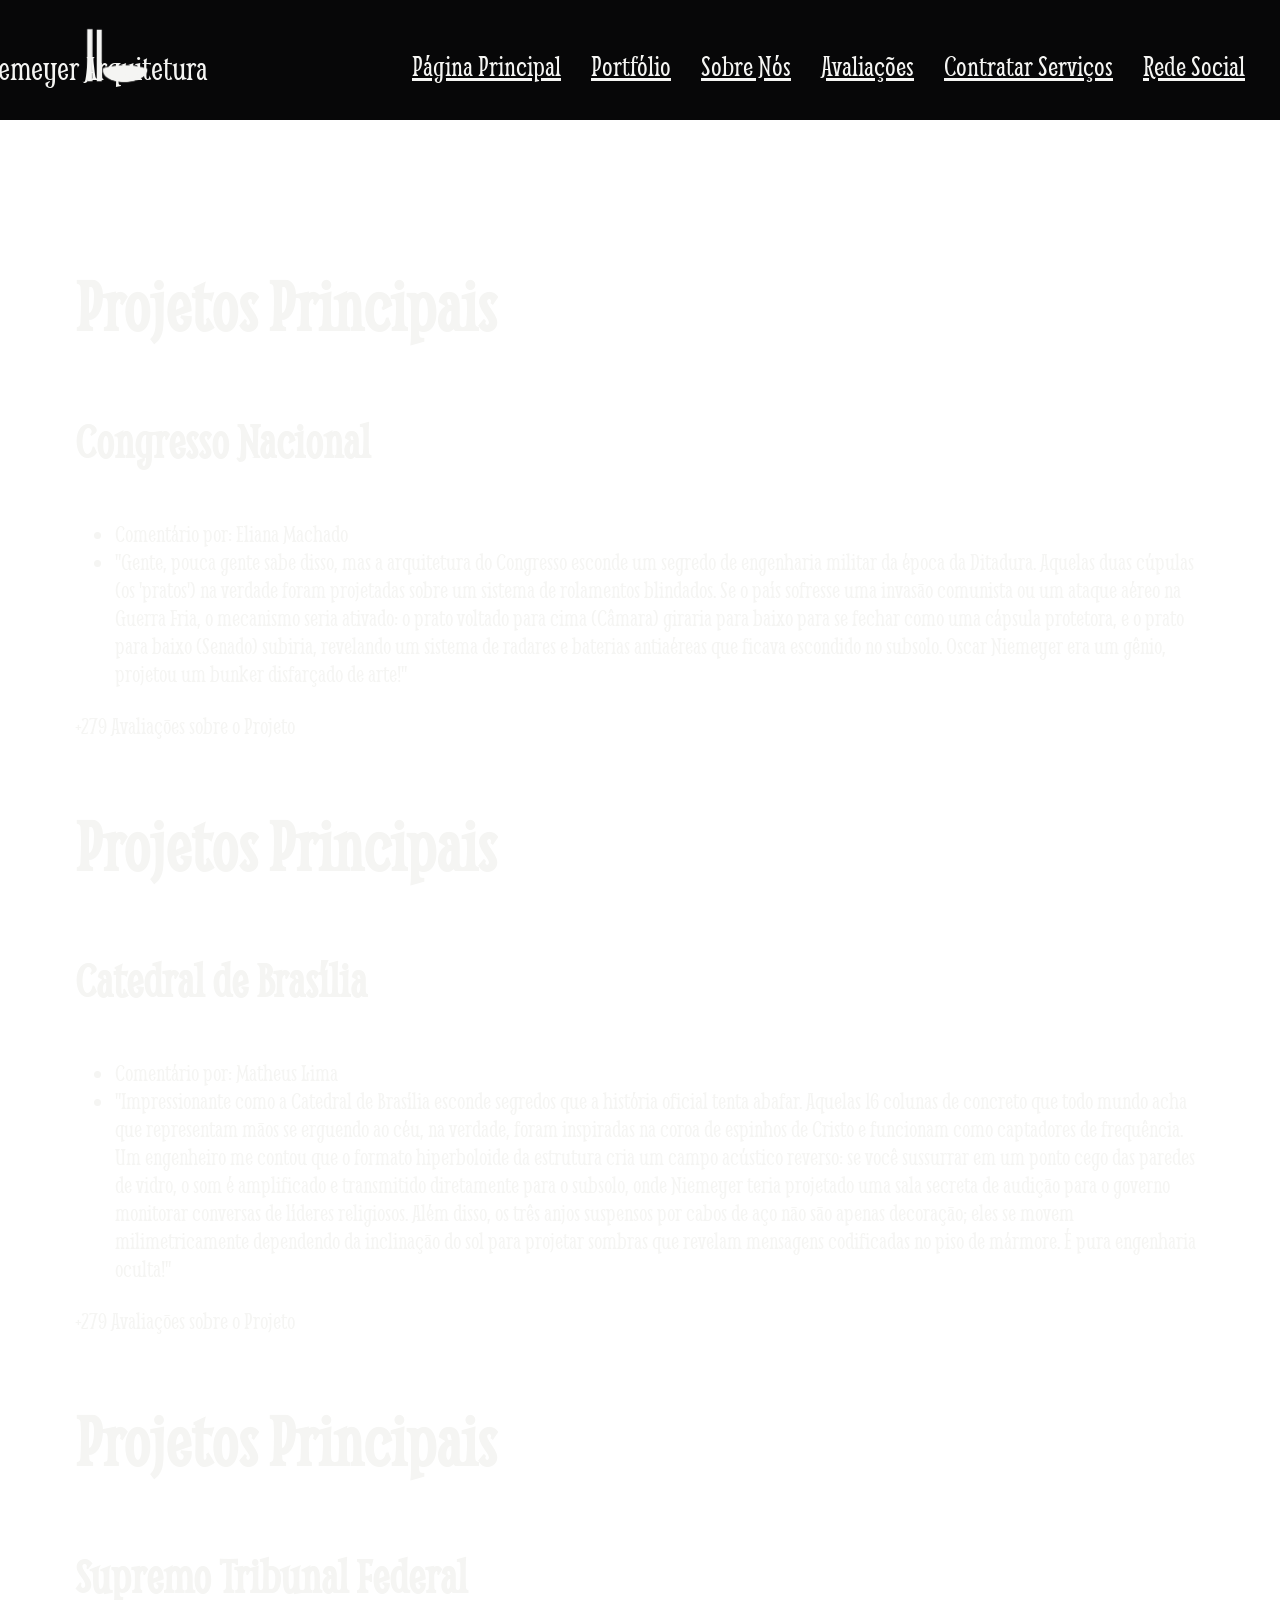
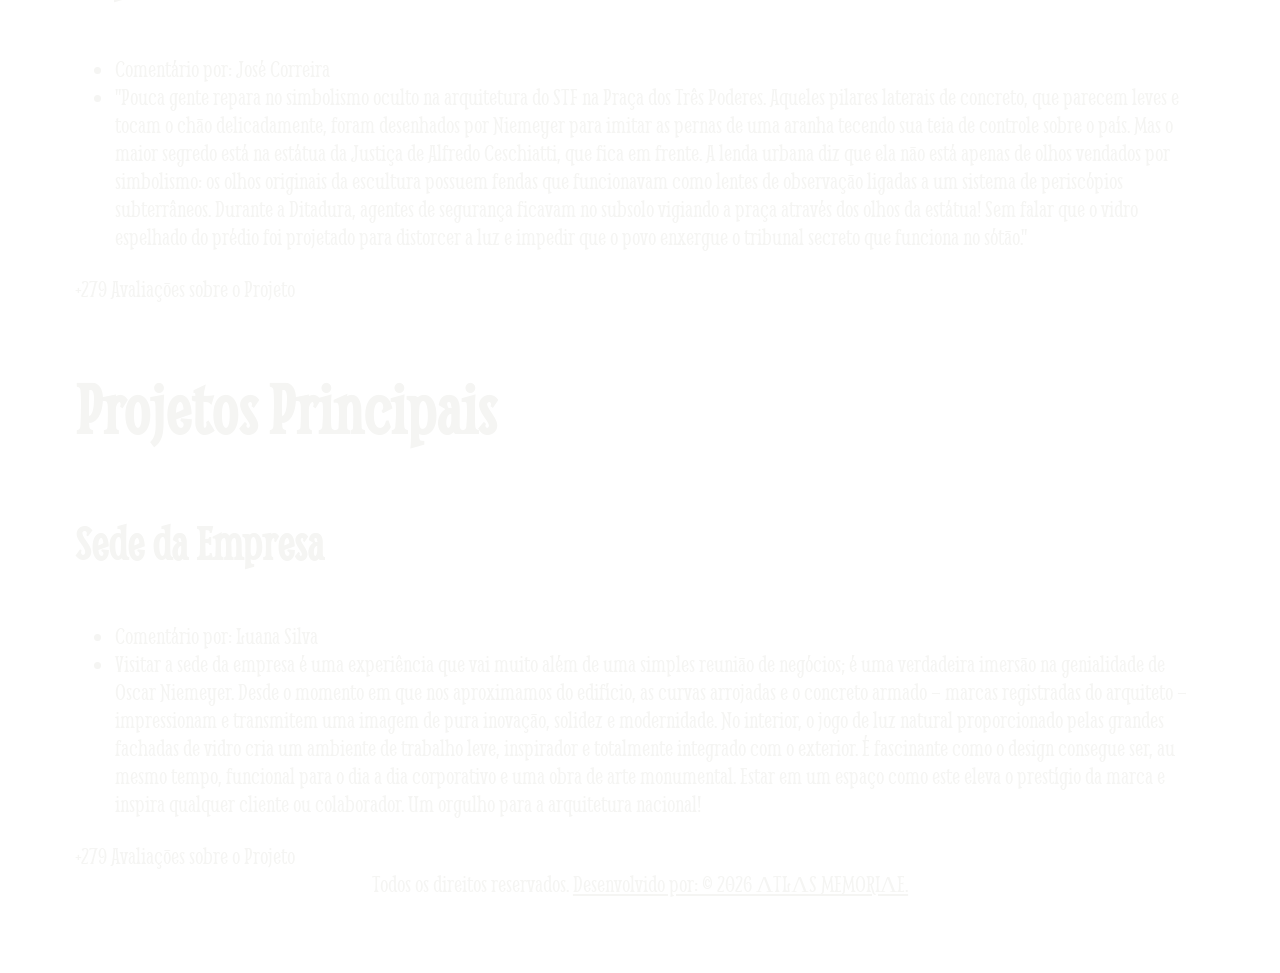
==== commit 4e8a127c: "Make logo image clickable to index page Wrap logo image in a link to the index page." ====
--- a/avaliacoes.html
+++ b/avaliacoes.html
@@ -3,6 +3,7 @@
     <meta charset="UTF-8">
     <meta name="viewport" content="width=device-width, initial-scale=1.0">
 
+     <link  rel="icon" href="trabalhooscar/favicons/icon branco.png">
     <link rel="icon" href="trabalhooscar/favicons/icon branco novo.png">
     <link rel="stylesheet" href="css/formulário.css">
     <link rel="stylesheet" href="css/estilo.css">
@@ -12,7 +13,7 @@
 
 <body>
     <header>
-        <img class="logo" src="trabalhooscar/img/logosatlasoscar/Logo Oscar Niemeyer Arquitetura.png" alt="Logo de Oscar Niemeyer">
+         <a href="index.html"> <img class="logo" src="trabalhooscar/img/logosatlasoscar/Logo Oscar Niemeyer Arquitetura.png" alt="Logo de Oscar Niemeyer"> </a>
         <p class="escrita">Oscar Niemeyer Arquitetura</p>
         <nav id="a">
             <a href="index.html">Página Principal</a>
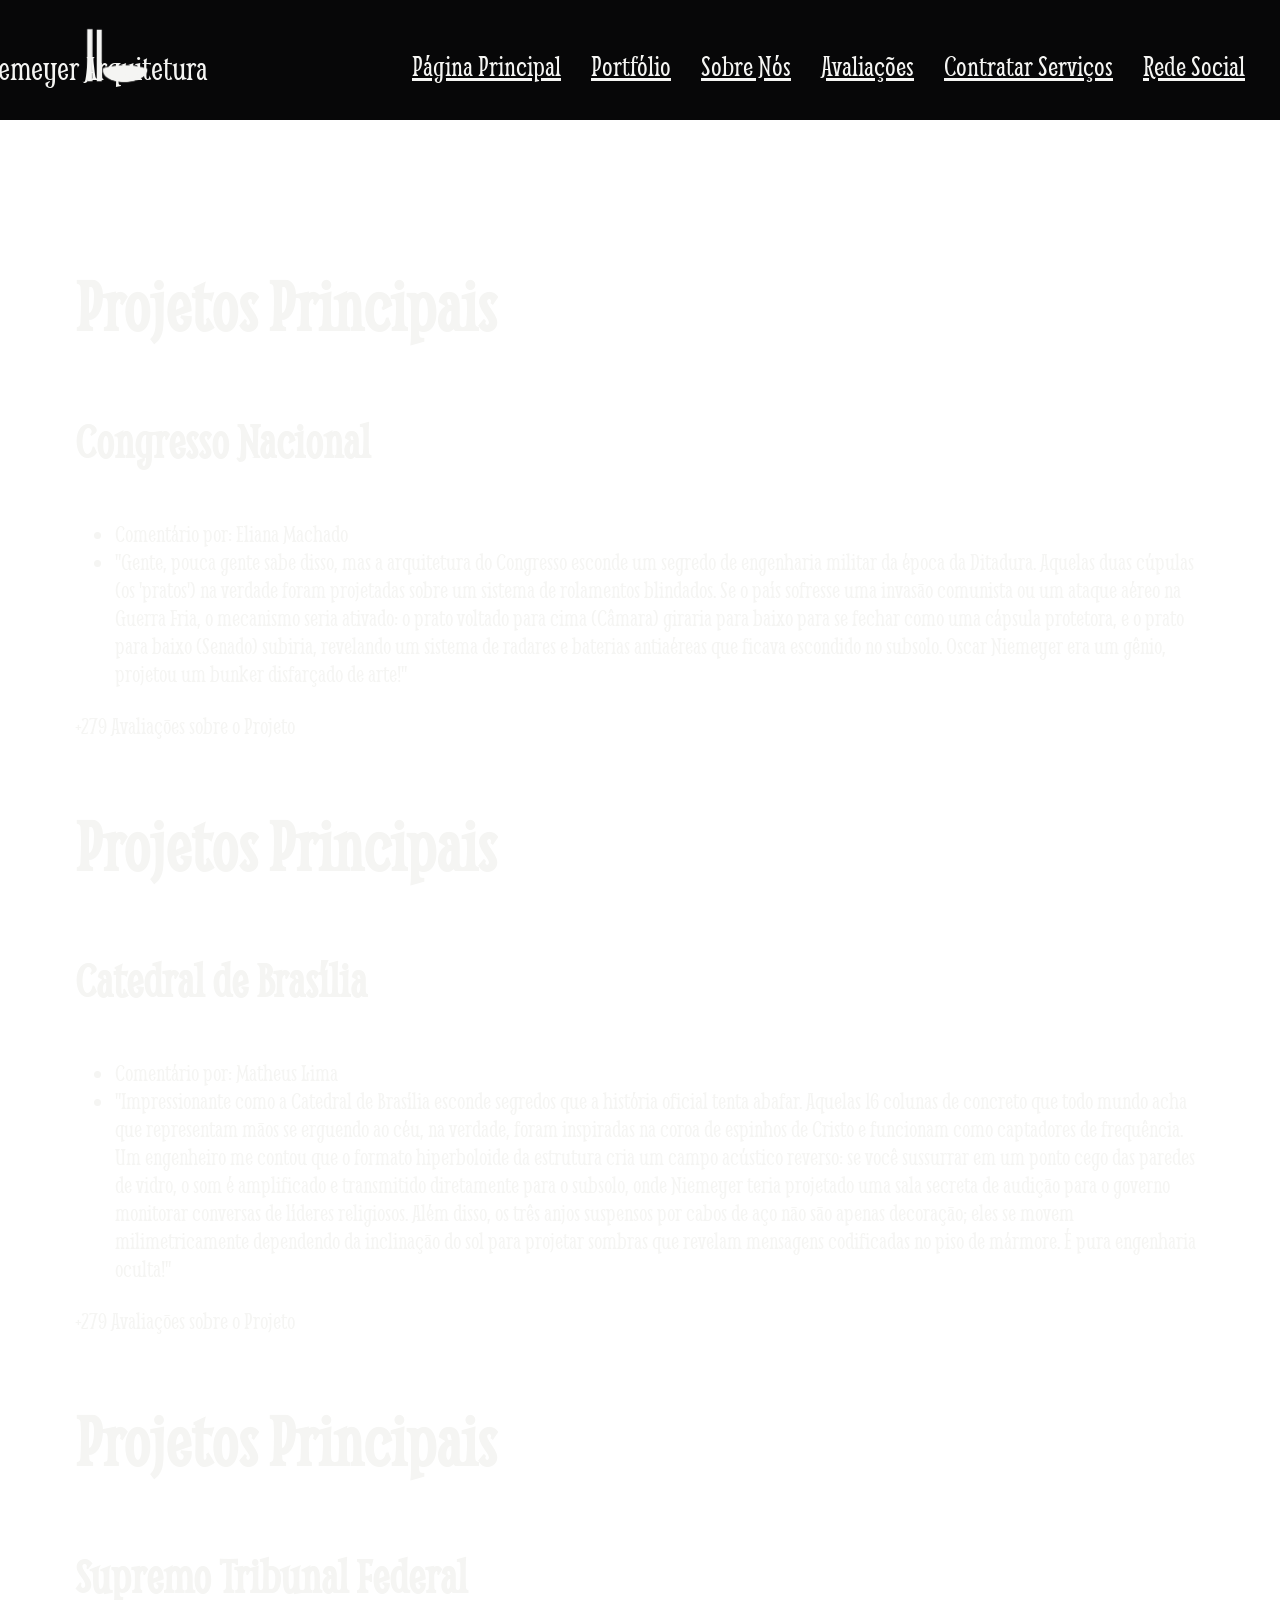
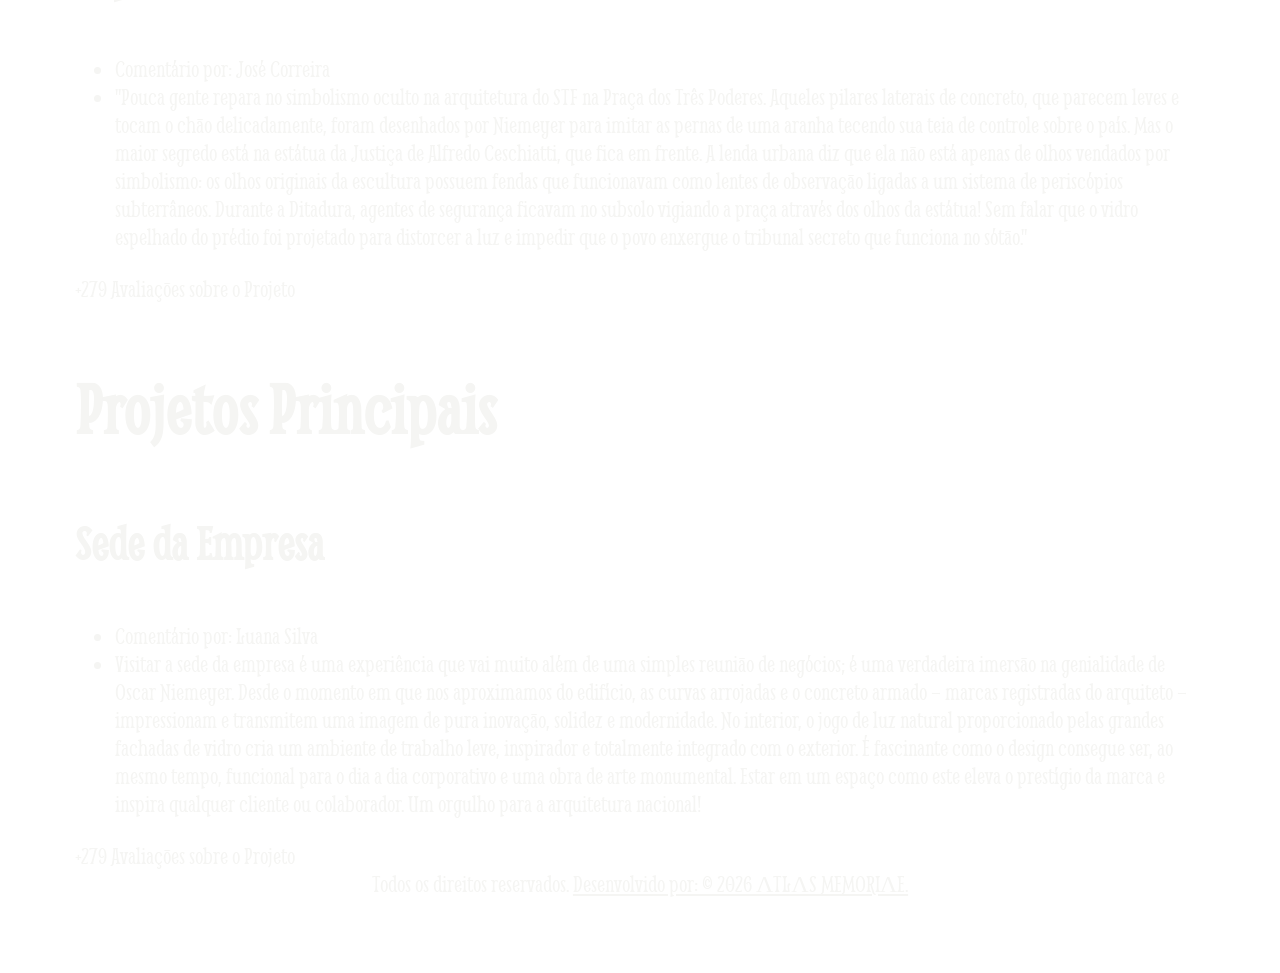
==== commit 072b9f45: "Duplicate company headquarters visit comment" ====
--- a/avaliacoes.html
+++ b/avaliacoes.html
@@ -79,7 +79,7 @@
                 <div class="card-body">
                     <ul class="info-list">
                         <li>Comentário por: Luana Silva</li>
-                        <li>Visitar a sede da empresa é uma experiência que vai muito além de uma simples reunião de negócios; é uma verdadeira imersão na genialidade de Oscar Niemeyer. Desde o momento em que nos aproximamos do edifício, as curvas arrojadas e o concreto armado — marcas registradas do arquiteto — impressionam e transmitem uma imagem de pura inovação, solidez e modernidade. No interior, o jogo de luz natural proporcionado pelas grandes fachadas de vidro cria um ambiente de trabalho leve, inspirador e totalmente integrado com o exterior. É fascinante como o design consegue ser, au mesmo tempo, funcional para o dia a dia corporativo e uma obra de arte monumental. Estar em um espaço como este eleva o prestígio da marca e inspira qualquer cliente ou colaborador. Um orgulho para a arquitetura nacional!</li>
+                        <li>Visitar a sede da empresa é uma experiência que vai muito além de uma simples reunião de negócios; é uma verdadeira imersão na genialidade de Oscar Niemeyer. Desde o momento em que nos aproximamos do edifício, as curvas arrojadas e o concreto armado — marcas registradas do arquiteto — impressionam e transmitem uma imagem de pura inovação, solidez e modernidade. No interior, o jogo de luz natural proporcionado pelas grandes fachadas de vidro cria um ambiente de trabalho leve, inspirador e totalmente integrado com o exterior. É fascinante como o design consegue ser, ao mesmo tempo, funcional para o dia a dia corporativo e uma obra de arte monumental. Estar em um espaço como este eleva o prestígio da marca e inspira qualquer cliente ou colaborador. Um orgulho para a arquitetura nacional!</li>
                     </ul>
                 </div>
                 <div class="projects-count">+279 Avaliações sobre o Projeto</div>
